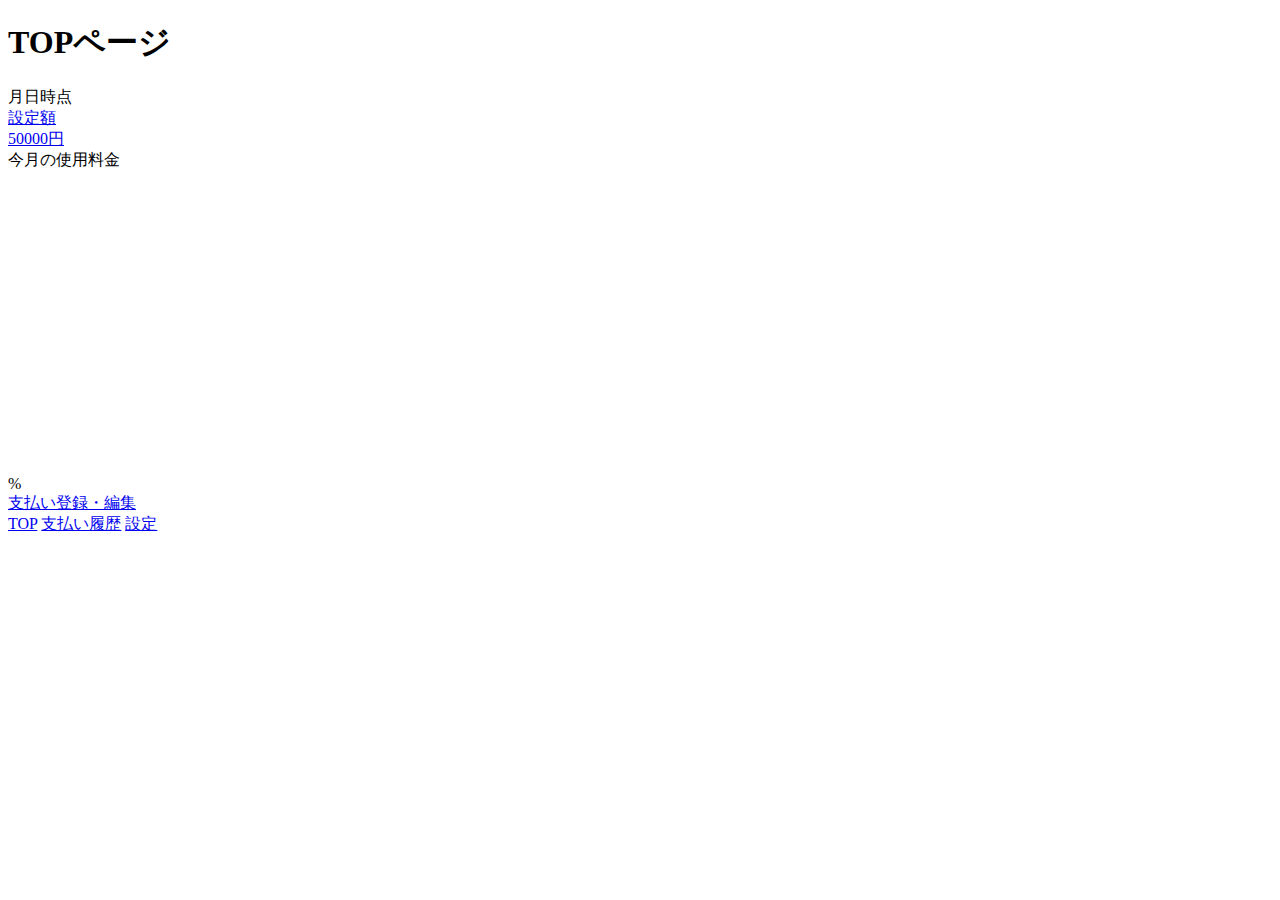
==== index.html @ 08ab8e44 "Create index.html" ====
<!DOCTYPE html>
<html lang="ja">
  <head>
    <meta charset="UTF-8">
    <title>TOPページ</title>
    <link rel="stylesheet" href="style.css">
  </head>
  <body>
    <header class="header">
      <h1>TOPページ</h1>
    </header>
    <div class="wrapper">
      <div class="date">
        月日時点<br>
        <a class="button1" href="#">設定額<br>
        50000円</a>
      </div>
    
      <div class="en">
        今月の使用料金<br>
        <div class="graph_box">
          <div class="graph_box_wrap white">
            <canvas width="300" height="300" id="" class="match_graph" data-percent="33"></canvas>
            <div class="graph_box_percent"><span></span>%</div>  
          </div>
        </div>

        
      </div>
      <div class="siharaitouroku">
        <a class="button2" href="#">支払い登録・編集</a>
      </div>
    </div>
    <footer>
      <a class="button-top" href="#">TOP</a>
      <a class="button-rireki" href="#">支払い履歴</a>
      <a class="button-setting" href="#">設定</a>
    </footer>
    <script src="javascript.js"></script>
  </body>
</html>
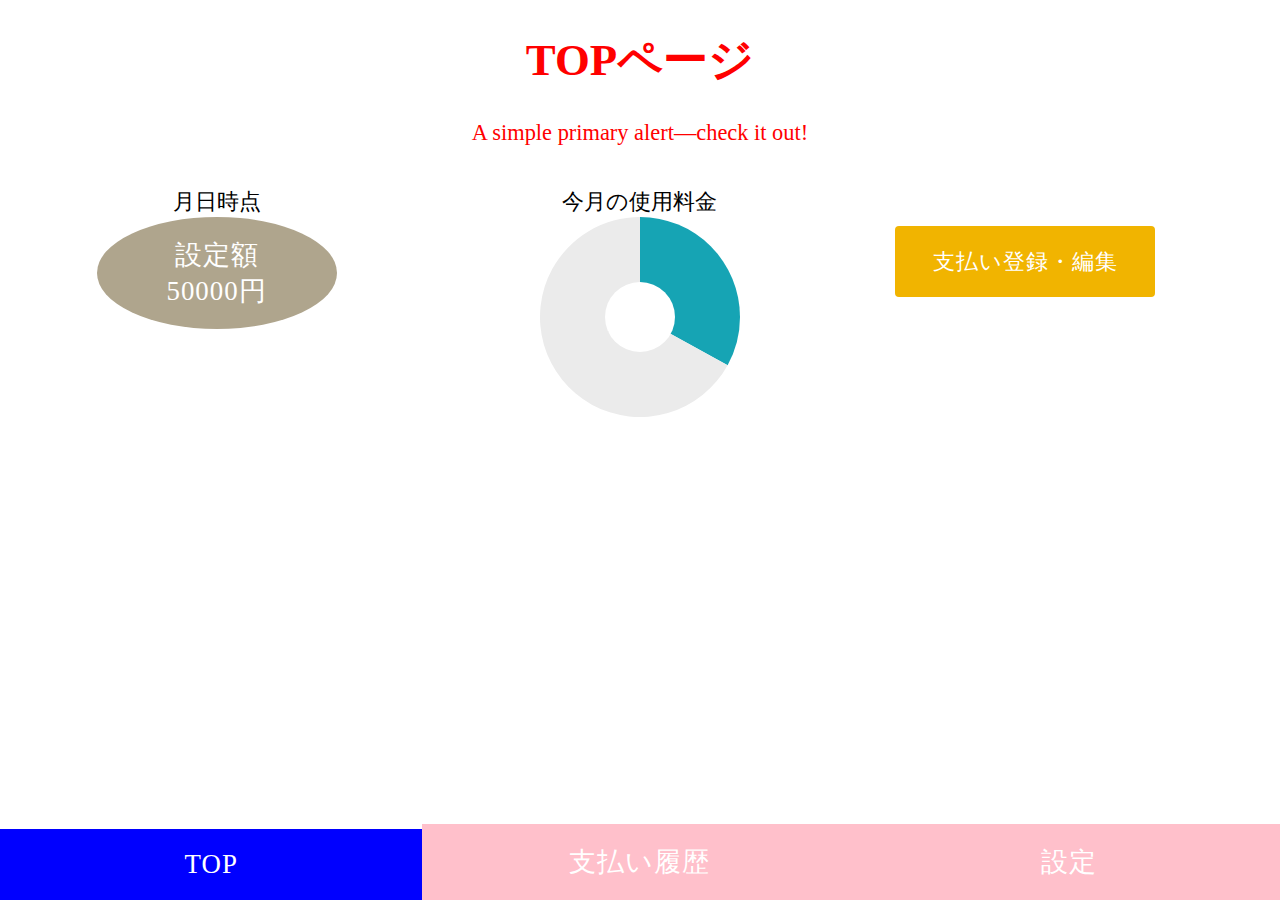
==== commit 81f42915: "Update index.html" ====
--- a/index.html
+++ b/index.html
@@ -8,6 +8,11 @@
   <body>
     <header class="header">
       <h1>TOPページ</h1>
+      
+      <div class="alert alert-primary" role="alert">
+  A simple primary alert—check it out!
+</div>
+      
     </header>
     <div class="wrapper">
       <div class="date">
--- a/style.css
+++ b/style.css
@@ -0,0 +1,188 @@
+@charset "UTF-8";
+@import "bootstrap";
+
+html {
+  font-size: 1.4rem;
+}
+
+a:hover {
+  color: #fff;
+  text-decoration: none;
+}
+
+.header {
+  width: 100%;
+  margin: 30px auto 40px;
+  color: red;
+  text-align: center;
+}
+
+.wrapper {
+  width: 100%;
+  margin: 30px auto 40px;
+}
+
+.date {
+  float: left;
+  width: 33%;
+  text-align: center;
+  
+}
+
+.en {
+  float: left;
+  width: 34%;
+  text-align: center;
+}
+
+.setteikingaku {
+  clear: left;
+  width: 33%;
+  text-align: center;
+}
+
+.siharaitouroku {
+  text-align: center;
+  float: left;
+  margin: 20px 20px;
+  box-sizing: border-box;
+  width: -webkit-calc(28% - 20px);
+
+}
+
+.button1 {
+display: inline-block;
+width: 200px;
+padding: 20px;
+border-radius: 50%;
+background-color: #afa58d;
+color: #fff;
+text-decoration: none;
+letter-spacing: 1px;
+font-size: 1.2rem;
+
+}
+.button1:hover {
+  opacity: 0.9;
+}
+
+.button2 {
+  float: left;
+  box-sizing: border-box;
+  width: -webkit-calc(90% - 40px);
+  margin: 20px 20px;
+  text-align: center;
+  padding: 20px;
+  border-radius: 4px;
+  background-color: #f1b400;
+  color: #fff;
+  text-decoration: none;
+  letter-spacing: 1px;
+}
+
+footer {
+  clear: left;
+}
+
+.button-top {
+display: inline-block;
+width: 33%;
+text-align: center;
+margin: 0;
+padding: 20px 0;
+background-color: blue;
+color: #fff;
+text-decoration: none;
+letter-spacing: 1px;
+font-size: 1.2rem;
+position: absolute;
+bottom: 0;
+left: 0;
+}
+
+.button2:hover, .button-top:hover, .button-rireki:hover ,.button-setting:hover {
+  opacity: 0.9;
+}
+
+.button-rireki {
+display: inline-block;
+width: 34%;
+text-align: center;
+padding: 20px 0;
+background-color: pink;
+color: #fff;
+text-decoration: none;
+letter-spacing: 1px;
+font-size: 1.2rem;
+position: absolute;
+bottom: 0;
+left: 33%;
+}
+
+
+
+.button-setting {
+  display: inline-block;
+  width: 33%;
+  text-align: center;
+  padding: 20px 0px ;
+  background-color: pink;
+  color: #fff;
+  text-decoration: none;
+  letter-spacing: 1px;
+  font-size: 1.2rem;
+  position: absolute;
+  bottom: 0;
+  right: 0;
+  }
+
+ 
+  //graph_box
+.graph_box{
+  padding:5px;
+  box-sizing: border-box;
+}
+.graph_box_wrap{
+  position: relative;
+  width: 200px;
+  height: 200px;
+  margin:0 auto;
+  &.white{
+      &:after{
+      content:"";
+      position:absolute;
+      display: block;
+      width: 70px;
+      height: 70px;
+      background:#fff;
+      top:0;
+      left:0;
+      bottom:0;
+      right:0;
+      margin:auto;
+      border-radius: 50% 50%;
+    }
+  }
+}
+.graph_box_percent{
+  position: absolute;
+  display: inline-block;
+  width: 100%;
+  top: 50%;
+  left:0;
+  text-align: center;
+  font-size: 1rem;
+  font-weight: bold;
+  -webkit-transform: translateY(-50%);
+  transform: translateY(-50%);
+  z-index: ;
+  &.block{
+    display:block;
+    position:static;
+    margin-top:20px;
+  }
+  span{
+    font-size: 2rem;
+    font-weight: bold;
+  }
+}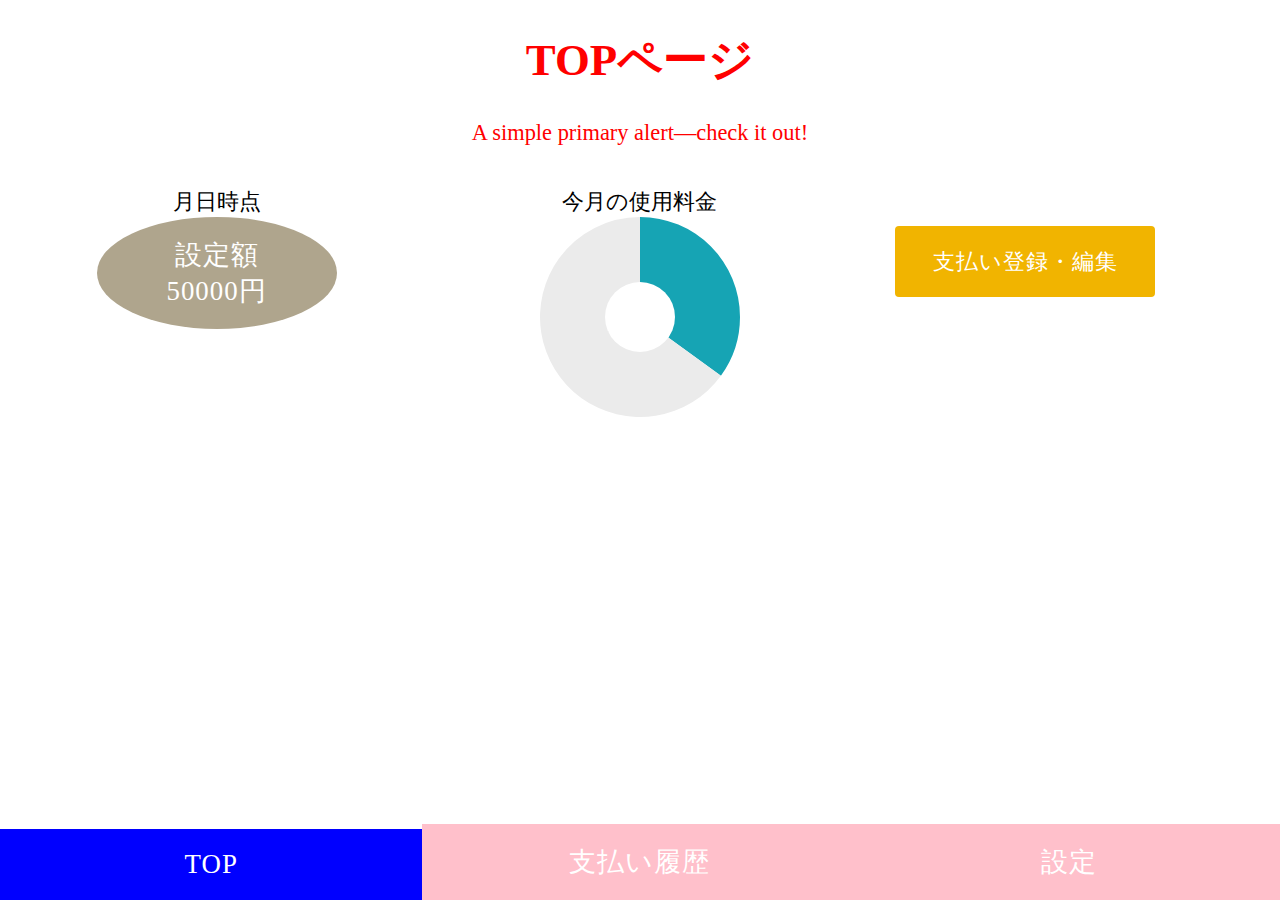
==== commit f485985d: "Rename TOP.html to index.html" ====
--- a/index.html
+++ b/index.html
@@ -2,13 +2,23 @@
 <html lang="ja">
   <head>
     <meta charset="UTF-8">
+    <meta name="viewpotr" content="width=device-width,initial-scale=1.0.minimum-scale=1.0">
+    <!-- Bootstrap CSS -->
+<link rel="stylesheet" href="https://stackpath.bootstrapcdn.com/bootstrap/4.1.3/css/bootstrap.min.css" integrity="sha384-MCw98/SFnGE8fJT3GXwEOngsV7Zt27NXFoaoApmYm81iuXoPkFOJwJ8ERdknLPMO" crossorigin="anonymous">
+ 
+<!-- Bootstrap Javascript(jQuery含む) -->
+<script src="https://code.jquery.com/jquery-3.3.1.slim.min.js" integrity="sha384-q8i/X+965DzO0rT7abK41JStQIAqVgRVzpbzo5smXKp4YfRvH+8abtTE1Pi6jizo" crossorigin="anonymous"></script>
+<script src="https://cdnjs.cloudflare.com/ajax/libs/popper.js/1.14.3/umd/popper.min.js" integrity="sha384-ZMP7rVo3mIykV+2+9J3UJ46jBk0WLaUAdn689aCwoqbBJiSnjAK/l8WvCWPIPm49" crossorigin="anonymous"></script>
+<script src="https://stackpath.bootstrapcdn.com/bootstrap/4.1.3/js/bootstrap.min.js" integrity="sha384-ChfqqxuZUCnJSK3+MXmPNIyE6ZbWh2IMqE241rYiqJxyMiZ6OW/JmZQ5stwEULTy" crossorigin="anonymous"></script>
+
+
     <title>TOPページ</title>
     <link rel="stylesheet" href="style.css">
   </head>
   <body>
     <header class="header">
       <h1>TOPページ</h1>
-      
+     
       <div class="alert alert-primary" role="alert">
   A simple primary alert—check it out!
 </div>
@@ -25,7 +35,7 @@
         今月の使用料金<br>
         <div class="graph_box">
           <div class="graph_box_wrap white">
-            <canvas width="300" height="300" id="" class="match_graph" data-percent="33"></canvas>
+            <canvas width="300" height="300" id="" class="match_graph" data-percent="35"></canvas>
             <div class="graph_box_percent"><span></span>%</div>  
           </div>
         </div>
@@ -43,4 +53,14 @@
     </footer>
     <script src="javascript.js"></script>
   </body>
+
+  <script>
+ 
+    var myfunc = function () {
+      var str = ".innerHTMLで変数渡し！";
+      document.getElementById('edit_area').innerHTML = str ;
+    }
+ 
+  </script>
+
 </html>
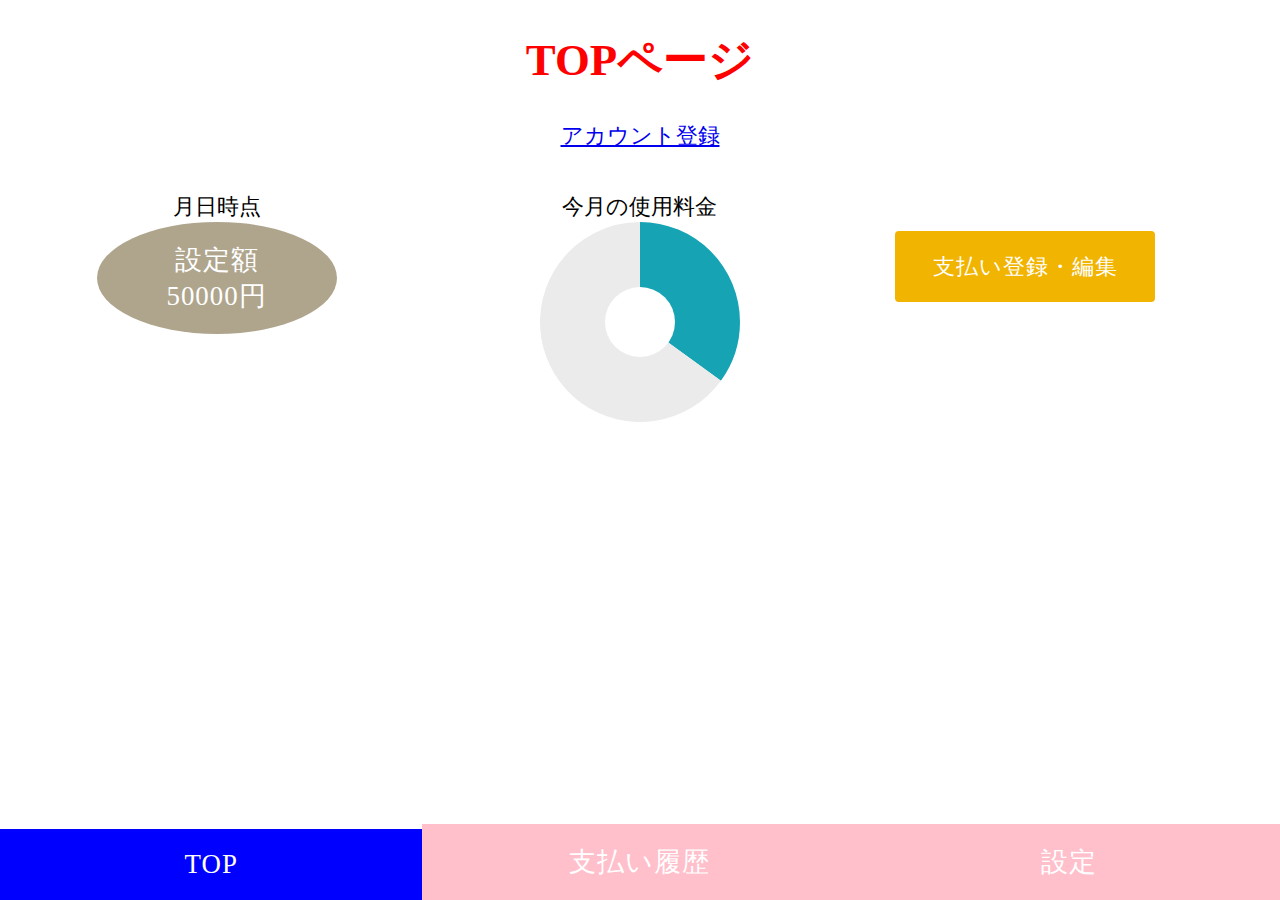
==== commit ddb5d263: "Update index.html" ====
--- a/index.html
+++ b/index.html
@@ -17,11 +17,10 @@
   </head>
   <body>
     <header class="header">
-      <h1>TOPページ</h1>
-     
       <div class="alert alert-primary" role="alert">
-  A simple primary alert—check it out!
-</div>
+        <h1>TOPページ</h1>
+        <a href="account.html">アカウント登録</a>
+      </div>
       
     </header>
     <div class="wrapper">
